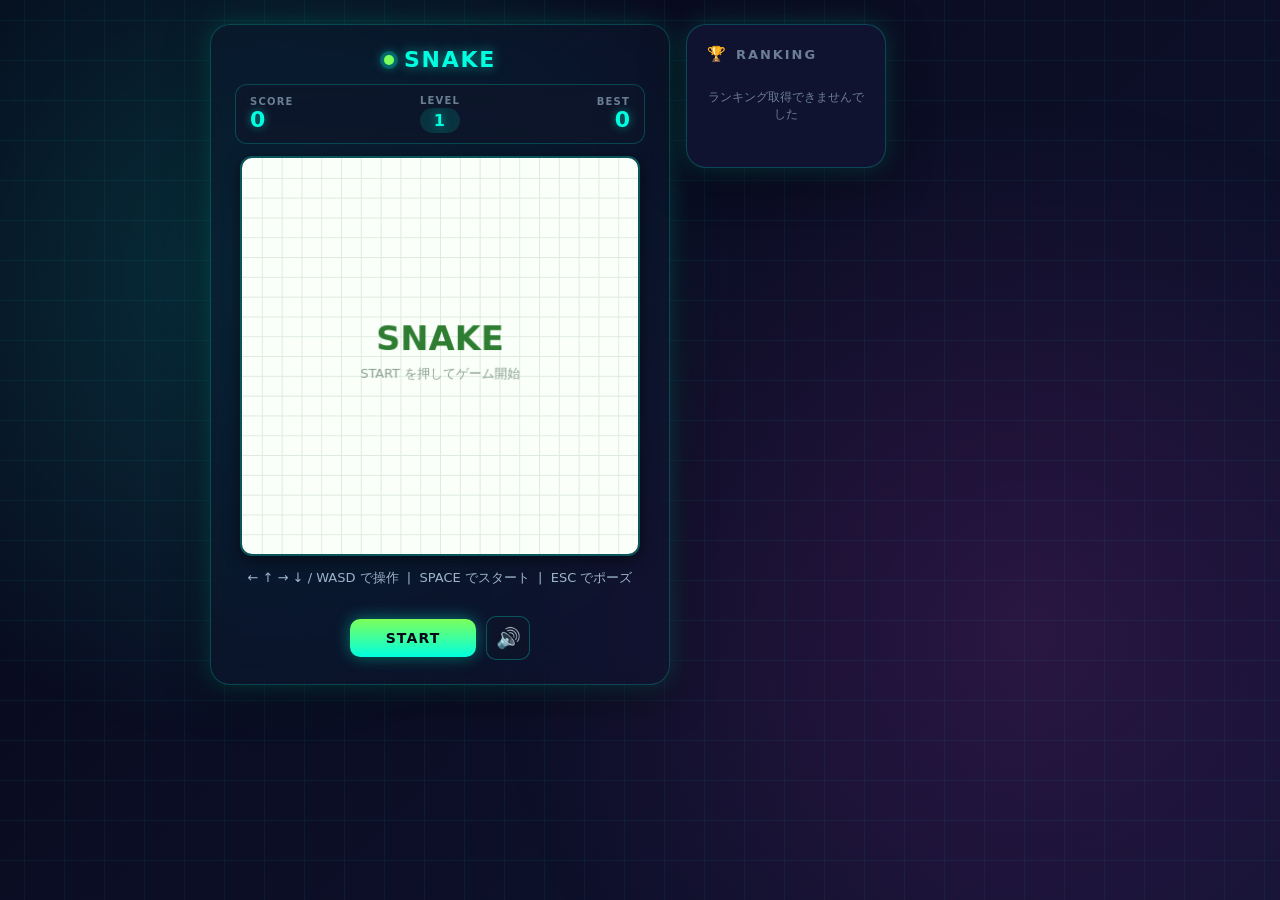
==== frontend/index-v2.html @ 798b0036 "style(ui): add Phase 2-B cinematic FX layer to style-v2.css - Add #fx-bg background layer (animated " ====
<!DOCTYPE html>
<html lang="ja">
<head>
  <meta charset="UTF-8" />
  <meta name="viewport" content="width=device-width, initial-scale=1.0, user-scalable=no, maximum-scale=1" />
  <meta name="mobile-web-app-capable" content="yes" />
  <meta name="apple-mobile-web-app-capable" content="yes" />
  <title>Snake Game v2</title>
  <link rel="stylesheet" href="css/style-v2.css" />
</head>
<body>

  <!-- ===== 背景 FX レイヤー（Phase 2-B: pointer-events:none / z-index:0） ===== -->
  <div id="fx-bg" aria-hidden="true"></div>

  <!-- ===== 全体レイアウト ===== -->
  <div id="layout">

    <!-- ===== ゲームカード（プレゼンテーション層：S3/CloudFront で配信） ===== -->
    <div id="app">

      <div id="title">SNAKE</div>

      <!-- HUD：SCORE / LEVEL / BEST（v2: 3列化、LEVEL を中央に） -->
      <div id="hud">
        <div class="hud-item">
          <span class="hud-label">SCORE</span>
          <span class="hud-value" id="score-val">0</span>
        </div>
        <div class="hud-item center">
          <span class="hud-label">LEVEL</span>
          <span class="hud-value hud-value--level" id="level-display">1</span>
        </div>
        <div class="hud-item right">
          <span class="hud-label">BEST</span>
          <span class="hud-value" id="hi-val">0</span>
        </div>
      </div>

      <!-- キャンバス -->
      <div id="game-wrap">
        <canvas id="game-canvas" width="400" height="400">
          このブラウザは canvas に対応していません。最新のブラウザでアクセスしてください。
        </canvas>
      </div>

      <!-- メッセージ -->
      <div id="info-bar">
        <div id="message">
          <span class="desktop-only">← ↑ → ↓ / WASD で操作 &nbsp;|&nbsp; SPACE でスタート &nbsp;|&nbsp; ESC でポーズ</span>
          <span class="touch-only">下のボタン または画面スワイプで操作</span>
        </div>
      </div>

      <!-- アクションボタン -->
      <div class="btn-row">
        <button id="action-btn" class="btn btn-primary">START</button>
        <button id="bgm-toggle" class="icon-btn" type="button" aria-pressed="true" aria-label="BGM オフにする">🔊</button>
      </div>

      <!-- モバイル D-pad -->
      <div id="dpad">
        <div class="dpad-center"></div>
        <button class="dpad-btn" id="btn-up"    aria-label="上">&#9650;</button>
        <div class="dpad-center"></div>

        <button class="dpad-btn" id="btn-left"  aria-label="左">&#9664;</button>
        <div class="dpad-center"></div>
        <button class="dpad-btn" id="btn-right" aria-label="右">&#9654;</button>

        <div class="dpad-center"></div>
        <button class="dpad-btn" id="btn-down"  aria-label="下">&#9660;</button>
        <div class="dpad-center"></div>
      </div>

    </div><!-- /#app -->

    <!-- ===== ランキングパネル（データ層：DynamoDB → Lambda → API Gateway → 表示） ===== -->
    <div id="ranking-panel">
      <h2>RANKING</h2>
      <ol id="ranking-list"></ol>
      <p id="ranking-empty">まだスコアがありません</p>
      <p id="ranking-status"></p>
    </div>

  </div><!-- /#layout -->

  <!-- ===== スコア登録モーダル ===== -->
  <div id="score-modal" class="modal-overlay" hidden>
    <div class="modal-box">
      <p class="modal-title">GAME OVER</p>
      <div class="modal-score-line">
        <span>SCORE</span>
        <span id="modal-final-score">0</span>
      </div>
      <div>
        <label class="modal-input-label" for="player-name-input">PLAYER NAME</label>
        <input
          id="player-name-input"
          type="text"
          maxlength="20"
          placeholder="名前を入力（省略可）"
          autocomplete="off"
          autocorrect="off"
          spellcheck="false"
        />
      </div>
      <div class="modal-btn-row">
        <button id="submit-score-btn" class="btn-submit">SUBMIT</button>
        <button id="skip-score-btn"   class="btn-skip">スキップ</button>
      </div>
    </div>
  </div>

  <!-- APIエンドポイント（DynamoDB版）-->
  <script>window.API_BASE = 'https://d7e7bqpw82.execute-api.ap-northeast-1.amazonaws.com/dev';</script>
  <!-- アプリケーション層クライアント（API Gateway 呼び出し） -->
  <script src="js/api.js"></script>
  <!-- v2: Web Audio による合成音源モジュール -->
  <script src="js/audio-v2.js"></script>
  <!-- v2: ゲームロジック -->
  <script src="js/snake-v2.js"></script>

</body>
</html>
---- frontend/css/style-v2.css ----
/* ===== Reset ===== */
*, *::before, *::after {
  box-sizing: border-box;
  margin: 0;
  padding: 0;
}

:root {
  /* ── Neon palette (v2.3 Neon Arcade Glass) ── */
  --neon-cyan:    #00ffe0;
  --neon-lime:    #7dff5a;
  --neon-magenta: #ff3df0;
  --neon-amber:   #ffb020;

  /* ── Glass tokens ── */
  --glass-bg:     rgba(16, 22, 40, 0.55);
  --glass-border: rgba(0, 255, 224, 0.22);
  --glass-blur:   blur(14px) saturate(140%);

  /* ── Background (dark neon) ── */
  --bg-start:     #07091a;
  --bg-end:       #0f1330;
  --panel-bg:     var(--glass-bg);
  --panel-shadow: 0 0 24px rgba(0, 255, 224, 0.18),
                  0 10px 40px rgba(0, 0, 0, 0.55);

  /* ── Canvas (Phase 2 まで JS と同期するため値据え置き) ── */
  --canvas-bg:    #fafffa;
  --grid:         #e0ebe0;
  --border:       rgba(0, 255, 224, 0.28);

  /* ── Text (dark bg 用に明色化) ── */
  --text-main:    #e6f7ff;
  --text-sub:     #9fb6c9;
  --text-mute:    #6b7e94;

  /* ── Accent (neon cyan/lime) ── */
  --accent:       var(--neon-cyan);
  --accent-light: var(--neon-lime);
  --accent-hover: #5af0ff;

  /* ── Food (Phase 2 まで JS と同期するため値据え置き) ── */
  --food:         #ef5350;
  --danger:       var(--neon-magenta);

  /* ── v2: level-flash 用（neon 化） ── */
  --flash-orange: #ff8a00;
  --flash-amber:  var(--neon-magenta);
  --flash-red:    var(--neon-cyan);
}

html, body { height: 100%; }

/* ===== Background FX layer (Phase 2-B) ===== */
#fx-bg {
  position: fixed;
  inset: 0;
  z-index: 0;
  pointer-events: none;
  overflow: hidden;
}
/* ネオングリッド（薄く・ゆっくりドリフト） */
#fx-bg::before {
  content: '';
  position: absolute;
  inset: -20%;
  background-image:
    linear-gradient(rgba(0, 255, 224, 0.06) 1px, transparent 1px),
    linear-gradient(90deg, rgba(0, 255, 224, 0.06) 1px, transparent 1px);
  background-size: 40px 40px;
  animation: fx-bg-drift 30s linear infinite;
  will-change: transform;
}
/* radial glow（cyan + magenta、低周期で呼吸） */
#fx-bg::after {
  content: '';
  position: absolute;
  inset: 0;
  background:
    radial-gradient(circle at 20% 30%, rgba(0, 255, 224, 0.15), transparent 40%),
    radial-gradient(circle at 80% 70%, rgba(255, 61, 240, 0.12), transparent 45%);
  animation: fx-bg-glow 12s ease-in-out infinite alternate;
}
@keyframes fx-bg-drift {
  from { transform: translate3d(0, 0, 0); }
  to   { transform: translate3d(40px, 40px, 0); }
}
@keyframes fx-bg-glow {
  0%   { opacity: 0.7; }
  100% { opacity: 1.0; }
}

body {
  background: linear-gradient(135deg, var(--bg-start) 0%, var(--bg-end) 100%);
  color: var(--text-main);
  font-family: 'Segoe UI', 'Hiragino Sans', 'Yu Gothic UI', system-ui, sans-serif;
  display: flex;
  justify-content: center;
  align-items: flex-start;
  min-height: 100vh;
  min-height: 100dvh;
  padding: 12px;
  overflow-x: hidden;
  overscroll-behavior: none;
  -webkit-text-size-adjust: 100%;
}

/* ===== Main layout ===== */
#layout {
  display: flex;
  gap: 16px;
  align-items: flex-start;
  width: 100%;
  max-width: 860px;
  margin-top: 12px;
  /* Phase 2-B: #fx-bg (z-index:0) より前面に配置 */
  position: relative;
  z-index: 1;
}

/* ===== Game Card ===== */
#app {
  background: var(--panel-bg);
  border: 1px solid var(--glass-border);
  backdrop-filter: var(--glass-blur);
  -webkit-backdrop-filter: var(--glass-blur);
  border-radius: 20px;
  box-shadow: var(--panel-shadow);
  padding: 22px 24px 24px;
  display: flex;
  flex-direction: column;
  align-items: center;
  gap: 12px;
  user-select: none;
  -webkit-user-select: none;
  flex: 0 0 auto;
  width: 100%;
  max-width: 460px;
  transition: background 0.35s ease, box-shadow 0.35s ease;
}

/* v2: level up 時の背景フラッシュ（neon: magenta→cyan、snake/food の視認性は canvas 内部で独立のため影響なし） */
#app.level-up-bg {
  background: linear-gradient(135deg, rgba(255, 61, 240, 0.18) 0%, rgba(0, 255, 224, 0.18) 100%);
  box-shadow: 0 0 40px rgba(0, 255, 224, 0.45),
              0 10px 30px rgba(0, 0, 0, 0.55);
  /* Phase 2-B: level-up 瞬間に1回だけ burst */
  animation: level-burst 0.6s ease-out;
}
@keyframes level-burst {
  0%   { box-shadow: 0 0 40px  rgba(0, 255, 224, 0.45),
                     0 10px 30px rgba(0, 0, 0, 0.55); }
  30%  { box-shadow: 0 0 80px  rgba(0, 255, 224, 0.85),
                     0 0 140px rgba(255, 61, 240, 0.4),
                     0 10px 30px rgba(0, 0, 0, 0.55); }
  100% { box-shadow: 0 0 40px  rgba(0, 255, 224, 0.45),
                     0 10px 30px rgba(0, 0, 0, 0.55); }
}

/* ===== Title ===== */
#title {
  font-size: 22px;
  font-weight: 700;
  letter-spacing: 0.08em;
  color: var(--accent);
  text-shadow: 0 0 12px rgba(0, 255, 224, 0.55);
  display: flex;
  align-items: center;
  gap: 10px;
  /* Phase 2-B: ネオンパルス */
  animation: title-neon-pulse 3s ease-in-out infinite;
}
@keyframes title-neon-pulse {
  0%, 100% { text-shadow: 0 0 12px rgba(0, 255, 224, 0.55); }
  50%      { text-shadow: 0 0 20px rgba(0, 255, 224, 0.85),
                          0 0 4px  rgba(0, 255, 224, 0.6); }
}
#title::before {
  content: '';
  width: 10px; height: 10px;
  border-radius: 50%;
  background: var(--accent-light);
  box-shadow: 0 0 12px var(--neon-cyan),
              0 0 0 4px rgba(0, 255, 224, 0.2);
}

/* ===== HUD（v2: 3列化 SCORE / LEVEL / BEST） ===== */
#hud {
  display: flex;
  justify-content: space-between;
  align-items: center;
  width: 100%;
  padding: 10px 14px;
  background: var(--glass-bg);
  backdrop-filter: var(--glass-blur);
  -webkit-backdrop-filter: var(--glass-blur);
  border-radius: 12px;
  border: 1px solid var(--glass-border);
  gap: 8px;
  /* Phase 2-B: shimmer 用 stacking 制御 */
  position: relative;
  overflow: hidden;
}
#hud > * { position: relative; z-index: 1; }
#hud::after {
  content: '';
  position: absolute;
  inset: 0;
  z-index: 0;
  background: linear-gradient(
    100deg,
    transparent 30%,
    rgba(0, 255, 224, 0.10) 50%,
    transparent 70%
  );
  transform: translateX(-100%);
  animation: hud-shimmer 9s ease-in-out infinite;
  pointer-events: none;
}
@keyframes hud-shimmer {
  0%, 80%, 100% { transform: translateX(-100%); }
  90%           { transform: translateX(100%); }
}
.hud-item { display: flex; flex-direction: column; flex: 1; }
.hud-item.center { text-align: center; align-items: center; }
.hud-item.right  { text-align: right;  align-items: flex-end; }

.hud-label {
  font-size: 10px;
  font-weight: 600;
  letter-spacing: 0.12em;
  color: var(--text-mute);
}
.hud-value {
  font-size: 22px;
  font-weight: 700;
  color: var(--accent);
  text-shadow: 0 0 8px rgba(0, 255, 224, 0.5);
  font-variant-numeric: tabular-nums;
}

/* v2: LEVEL をチップ風に */
.hud-value--level {
  display: inline-block;
  font-size: 16px;
  font-weight: 700;
  letter-spacing: 0.1em;
  color: var(--accent);
  background: rgba(0, 255, 224, 0.12);
  padding: 3px 14px;
  border-radius: 999px;
  margin-top: 2px;
  transition: background 0.2s, color 0.2s, transform 0.2s, box-shadow 0.2s;
}

/* v2: Level up 強調アニメーション（強め・インパクト重視） */
.hud-value--level.level-flash {
  color: #fff;
  background: linear-gradient(90deg, var(--flash-orange) 0%, var(--flash-amber) 50%, var(--flash-red) 100%);
  box-shadow: 0 0 24px rgba(255, 61, 240, 0.7),
              0 0 0 4px rgba(0, 255, 224, 0.3);
  animation: level-pulse 0.8s ease-in-out;
}
@keyframes level-pulse {
  0%   { transform: scale(1)    rotate(0deg); }
  20%  { transform: scale(1.45) rotate(-6deg); }
  40%  { transform: scale(1.25) rotate(5deg); }
  60%  { transform: scale(1.4)  rotate(-4deg); }
  80%  { transform: scale(1.15) rotate(2deg); }
  100% { transform: scale(1)    rotate(0deg); }
}

/* ===== Canvas wrapper ===== */
#game-wrap {
  width: 100%;
  max-width: 400px;
  aspect-ratio: 1 / 1;
  position: relative;
}
#game-canvas {
  display: block;
  width: 100%;
  height: 100%;
  /* Phase 1 応急策: --canvas-bg は JS と同期するため据え置き、CSS 背景のみ暗色化 */
  background: #0d1424;
  border: 2px solid var(--border);
  border-radius: 12px;
  box-shadow: inset 0 0 0 1px rgba(0, 255, 224, 0.15),
              0 4px 16px rgba(0, 0, 0, 0.5);
  touch-action: none;
  -webkit-tap-highlight-color: transparent;
  transition: border-color 0.35s ease, box-shadow 0.35s ease;
}
/* v2: level up 時は canvas 枠も発光 */
#app.level-up-bg #game-canvas {
  border-color: var(--neon-cyan);
  box-shadow: inset 0 0 0 1px rgba(0, 255, 224, 0.4),
              0 0 24px rgba(0, 255, 224, 0.45);
}

/* ===== Info bar ===== */
#info-bar {
  display: flex;
  flex-direction: column;
  align-items: center;
  gap: 6px;
  min-height: 36px;
}
#message {
  font-size: 13px;
  color: var(--text-sub);
  text-align: center;
  line-height: 1.6;
  padding: 0 4px;
}

/* ===== Buttons ===== */
.btn-row {
  display: flex;
  gap: 10px;
  justify-content: center;
  align-items: center;
  flex-wrap: wrap;
}
.btn {
  padding: 11px 36px;
  font-family: inherit;
  font-size: 14px;
  font-weight: 700;
  letter-spacing: 0.08em;
  border: none;
  border-radius: 10px;
  cursor: pointer;
  transition: transform 0.1s, box-shadow 0.15s, filter 0.15s;
  -webkit-tap-highlight-color: transparent;
}
.btn-primary {
  background: linear-gradient(180deg, var(--accent-light) 0%, var(--accent) 100%);
  color: #07091a;
  box-shadow: 0 0 16px rgba(0, 255, 224, 0.45),
              0 4px 12px rgba(0, 0, 0, 0.45);
}
.btn-primary:hover {
  filter: brightness(1.1);
  box-shadow: 0 0 28px rgba(0, 255, 224, 0.7),
              0 0 50px rgba(0, 255, 224, 0.3),
              0 4px 14px rgba(0, 0, 0, 0.5);
}
.btn-primary:active { transform: scale(0.97); }

/* v2: BGM トグル用アイコンボタン */
.icon-btn {
  width: 44px;
  height: 44px;
  padding: 0;
  font-family: inherit;
  font-size: 20px;
  line-height: 1;
  border: 1px solid var(--border);
  border-radius: 10px;
  background: rgba(16, 22, 40, 0.6);
  color: var(--accent);
  cursor: pointer;
  display: inline-flex;
  align-items: center;
  justify-content: center;
  transition: background 0.15s, color 0.15s, transform 0.05s;
  -webkit-tap-highlight-color: transparent;
}
.icon-btn:hover   {
  background: rgba(0, 255, 224, 0.18);
  box-shadow: 0 0 12px rgba(0, 255, 224, 0.4);
}
.icon-btn:active  { transform: scale(0.95); }
.icon-btn[aria-pressed="false"] {
  background: rgba(40, 40, 55, 0.55);
  color: var(--text-mute);
  border-color: rgba(255, 255, 255, 0.1);
}

/* ===== D-pad (touch devices) ===== */
#dpad {
  display: none;
  grid-template-columns: repeat(3, 54px);
  grid-template-rows: repeat(3, 54px);
  gap: 6px;
  margin-top: 4px;
}
.dpad-btn {
  background: rgba(16, 22, 40, 0.6);
  border: 1px solid var(--border);
  border-radius: 12px;
  color: var(--accent);
  font-size: 22px;
  cursor: pointer;
  display: flex;
  align-items: center;
  justify-content: center;
  box-shadow: 0 0 8px rgba(0, 255, 224, 0.15);
  -webkit-tap-highlight-color: transparent;
  touch-action: manipulation;
  transition: background 0.1s, transform 0.05s;
}
.dpad-btn:active {
  background: rgba(0, 255, 224, 0.22);
  transform: scale(0.94);
}
.dpad-center { visibility: hidden; }

@media (hover: none) and (pointer: coarse) {
  #dpad { display: grid; }
  #message .desktop-only { display: none; }
}
@media (hover: hover) and (pointer: fine) {
  #message .touch-only { display: none; }
}

/* ===== Ranking Panel ===== */
#ranking-panel {
  /* glassmorphism は中央パネルと HUD のみに限定するため、ここはソリッド暗色 */
  background: #0f1330;
  border: 1px solid var(--glass-border);
  border-radius: 20px;
  box-shadow: var(--panel-shadow);
  padding: 20px;
  width: 200px;
  flex-shrink: 0;
  /* Phase 2-B: light sweep 用 stacking 制御 */
  position: relative;
  overflow: hidden;
}
#ranking-panel > * { position: relative; z-index: 1; }
#ranking-panel::before {
  content: '';
  position: absolute;
  inset: 0;
  z-index: 0;
  background: linear-gradient(
    115deg,
    transparent 35%,
    rgba(0, 255, 224, 0.07) 50%,
    transparent 65%
  );
  transform: translateX(-100%);
  animation: ranking-sweep 14s ease-in-out infinite;
  pointer-events: none;
}
@keyframes ranking-sweep {
  0%, 70%, 100% { transform: translateX(-100%); }
  85%           { transform: translateX(100%); }
}
#ranking-panel h2 {
  font-size: 13px;
  font-weight: 700;
  letter-spacing: 0.15em;
  color: var(--text-mute);
  margin-bottom: 14px;
  display: flex;
  align-items: center;
  gap: 8px;
}
#ranking-panel h2::before {
  content: '🏆';
  font-size: 15px;
}
#ranking-list {
  list-style: none;
  display: flex;
  flex-direction: column;
  gap: 8px;
}
#ranking-list li {
  display: flex;
  align-items: center;
  gap: 8px;
  font-size: 13px;
}
.rank-num {
  font-size: 11px;
  font-weight: 700;
  color: var(--text-mute);
  width: 18px;
  text-align: right;
  flex-shrink: 0;
}
.rank-num.top3 { color: var(--neon-amber); text-shadow: 0 0 6px rgba(255, 176, 32, 0.6); }
.rank-name {
  flex: 1;
  min-width: 0;
  color: var(--text-sub);
  overflow: hidden;
  text-overflow: ellipsis;
  white-space: nowrap;
}
.rank-score {
  font-weight: 700;
  color: var(--accent);
  font-variant-numeric: tabular-nums;
}
#ranking-empty {
  font-size: 12px;
  color: var(--text-mute);
  text-align: center;
  padding: 12px 0;
}
#ranking-status {
  font-size: 11px;
  color: var(--text-mute);
  text-align: center;
  margin-top: 12px;
}

/* ===== Score Submit Modal ===== */
.modal-overlay {
  position: fixed;
  inset: 0;
  background: rgba(0, 0, 0, 0.65);
  display: flex;
  align-items: center;
  justify-content: center;
  z-index: 100;
}
.modal-overlay[hidden] { display: none; }
.modal-box {
  /* glassmorphism 対象外（ソリッド暗色） */
  background: #0f1330;
  border: 1px solid var(--glass-border);
  border-radius: 18px;
  padding: 28px 28px 24px;
  box-shadow: 0 0 32px rgba(0, 255, 224, 0.25),
              0 20px 60px rgba(0, 0, 0, 0.6);
  width: 300px;
  max-width: 90vw;
  display: flex;
  flex-direction: column;
  gap: 14px;
  animation: modal-in 0.18s ease;
}
@keyframes modal-in {
  from { transform: scale(0.92); opacity: 0; }
  to   { transform: scale(1);    opacity: 1; }
}
.modal-title {
  font-size: 18px;
  font-weight: 700;
  color: var(--accent);
  text-align: center;
}
.modal-score-line {
  text-align: center;
  font-size: 28px;
  font-weight: 700;
  color: var(--danger);
  font-variant-numeric: tabular-nums;
}
.modal-score-line span {
  font-size: 13px;
  font-weight: 600;
  color: var(--text-mute);
  display: block;
  margin-bottom: 2px;
}
.modal-input-label {
  font-size: 11px;
  font-weight: 600;
  letter-spacing: 0.1em;
  color: var(--text-mute);
  display: block;
  margin-bottom: 6px;
}
#player-name-input {
  width: 100%;
  padding: 10px 14px;
  font-size: 15px;
  font-family: inherit;
  border: 2px solid var(--border);
  border-radius: 10px;
  outline: none;
  color: var(--text-main);
  background: rgba(16, 22, 40, 0.6);
  transition: border-color 0.15s;
}
#player-name-input:focus {
  border-color: var(--accent-light);
}
.modal-btn-row {
  display: flex;
  gap: 8px;
}
.btn-submit {
  flex: 1;
  padding: 11px;
  font-family: inherit;
  font-size: 14px;
  font-weight: 700;
  border: none;
  border-radius: 10px;
  cursor: pointer;
  background: linear-gradient(180deg, var(--accent-light) 0%, var(--accent) 100%);
  color: #07091a;
  box-shadow: 0 0 16px rgba(0, 255, 224, 0.4),
              0 4px 12px rgba(0, 0, 0, 0.4);
  transition: filter 0.15s;
}
.btn-submit:hover {
  filter: brightness(1.08);
  box-shadow: 0 0 28px rgba(0, 255, 224, 0.6),
              0 0 50px rgba(0, 255, 224, 0.25),
              0 4px 14px rgba(0, 0, 0, 0.45);
}
.btn-skip {
  padding: 11px 16px;
  font-family: inherit;
  font-size: 13px;
  font-weight: 600;
  border: 1px solid var(--border);
  border-radius: 10px;
  cursor: pointer;
  background: transparent;
  color: var(--text-mute);
  transition: background 0.15s;
}
.btn-skip:hover { background: rgba(0, 255, 224, 0.08); }

/* ===== Small screens — stack layout ===== */
@media (max-width: 700px) {
  body { align-items: flex-start; }
  #layout { flex-direction: column; align-items: center; }
  #ranking-panel {
    width: 100%;
    max-width: 460px;
    padding: 16px;
  }
  #ranking-list { flex-direction: row; flex-wrap: wrap; gap: 6px 12px; }
  #ranking-list li { width: calc(50% - 6px); }
}
@media (max-width: 480px) {
  body { padding: 8px; }
  #app {
    padding: 16px 16px 18px;
    border-radius: 16px;
    gap: 10px;
  }
  #title { font-size: 19px; }
  .hud-value { font-size: 20px; }
  .hud-value--level { font-size: 14px; padding: 3px 10px; }
  #dpad {
    grid-template-columns: repeat(3, 50px);
    grid-template-rows: repeat(3, 50px);
  }
  .btn { padding: 10px 28px; font-size: 13px; }
  .icon-btn { width: 40px; height: 40px; font-size: 18px; }
}
@media (max-height: 720px) and (pointer: coarse) {
  #dpad {
    grid-template-columns: repeat(3, 46px);
    grid-template-rows: repeat(3, 46px);
  }
  #app { gap: 8px; padding: 14px 16px 16px; }
  #info-bar { min-height: 30px; }
  #title { font-size: 18px; }
}

/* ===== backdrop-filter 非対応環境向け fallback ===== */
@supports not ((backdrop-filter: blur(1px)) or (-webkit-backdrop-filter: blur(1px))) {
  #app, #hud {
    background: rgba(16, 22, 40, 0.92);
  }
}

/* ===== prefers-reduced-motion フォールバック (Phase 2-B) ===== */
@media (prefers-reduced-motion: reduce) {
  #fx-bg::before { animation: none; }
  #fx-bg::after  { animation: none; opacity: 0.85; }
  #title         { animation: none; }
  #hud::after,
  #ranking-panel::before { display: none; }
  #app.level-up-bg { animation: none; }
}
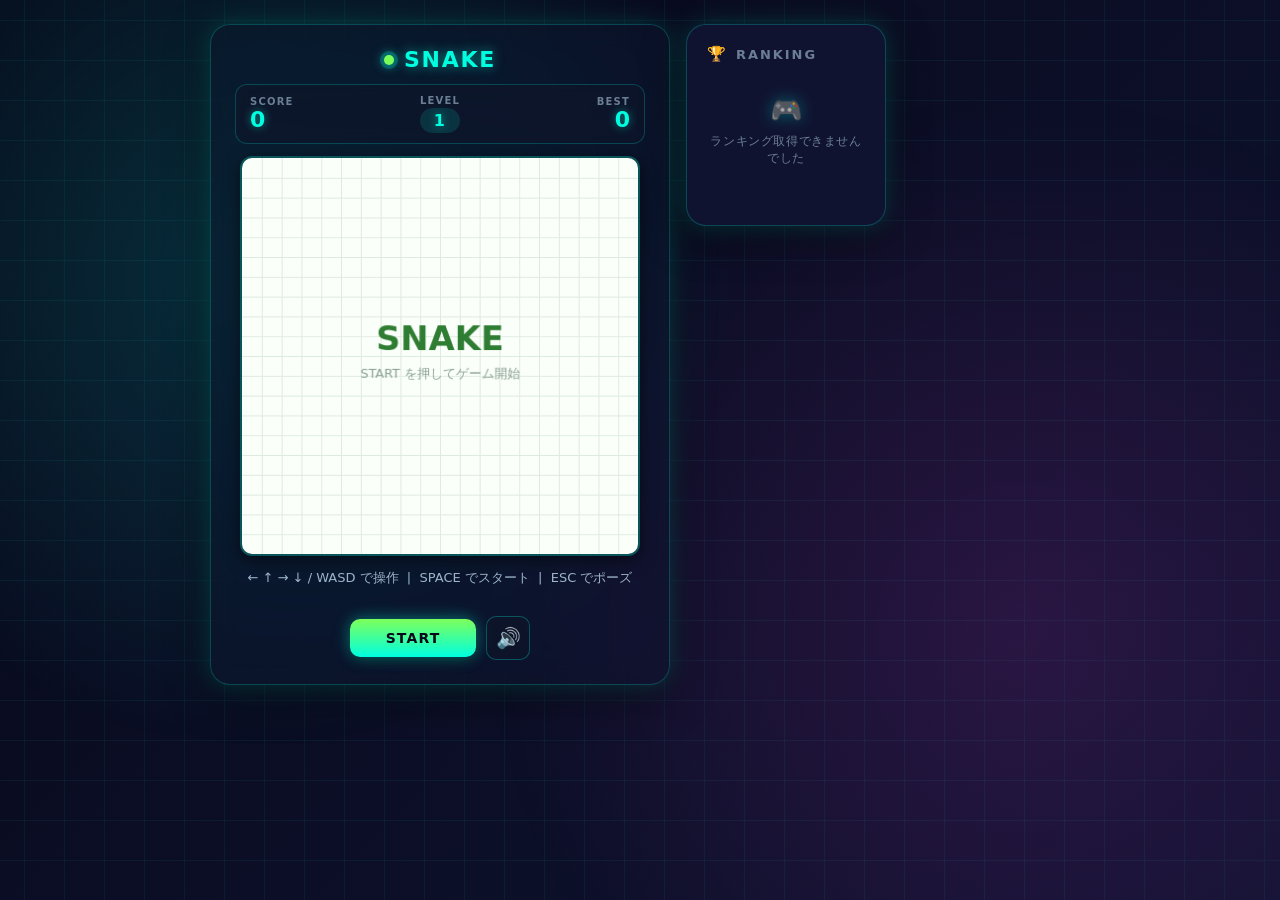
==== commit 3913599a: "feat(ui): add Player Name validation with policy display and substring NG detection - Add validatePl" ====
--- a/frontend/index-v2.html
+++ b/frontend/index-v2.html
@@ -103,7 +103,12 @@
           autocomplete="off"
           autocorrect="off"
           spellcheck="false"
+          aria-describedby="player-name-note player-name-error"
         />
+        <p id="player-name-note" class="modal-input-note">
+          不適切な名前・個人情報・URLは禁止 / No offensive names, personal info or URLs.
+        </p>
+        <p id="player-name-error" class="modal-input-error" aria-live="polite"></p>
       </div>
       <div class="modal-btn-row">
         <button id="submit-score-btn" class="btn-submit">SUBMIT</button>
--- a/frontend/css/style-v2.css
+++ b/frontend/css/style-v2.css
@@ -474,6 +474,24 @@
   align-items: center;
   gap: 8px;
   font-size: 13px;
+  /* Phase 3-A: 全行共通レイアウト（top 3 backgrounds と統一感を確保） */
+  padding: 4px 6px;
+  border-left: 2px solid transparent;
+  border-radius: 6px;
+  transition: background 0.2s ease, border-color 0.2s ease, transform 0.15s ease;
+}
+/* Phase 3-A: Top 3 行の背景・border-left 配色 */
+#ranking-list li:nth-child(1) {
+  background: linear-gradient(90deg, rgba(255, 210, 74, 0.14) 0%, transparent 100%);
+  border-left-color: #ffd24a;
+}
+#ranking-list li:nth-child(2) {
+  background: linear-gradient(90deg, rgba(216, 227, 236, 0.10) 0%, transparent 100%);
+  border-left-color: #d8e3ec;
+}
+#ranking-list li:nth-child(3) {
+  background: linear-gradient(90deg, rgba(232, 154, 90, 0.12) 0%, transparent 100%);
+  border-left-color: #e89a5a;
 }
 .rank-num {
   font-size: 11px;
@@ -483,7 +501,31 @@
   text-align: right;
   flex-shrink: 0;
 }
-.rank-num.top3 { color: var(--neon-amber); text-shadow: 0 0 6px rgba(255, 176, 32, 0.6); }
+/* Phase 3-A: Top 3 は数字を隠して medal emoji で表示（::before に置換） */
+.rank-num.top3 {
+  font-size: 0;
+  color: transparent;
+  text-shadow: none;
+  width: auto;
+  min-width: 22px;
+}
+.rank-num.top3::before {
+  font-size: 16px;
+  display: inline-block;
+  line-height: 1;
+}
+#ranking-list li:nth-child(1) .rank-num.top3::before {
+  content: '🥇';
+  filter: drop-shadow(0 0 6px rgba(255, 210, 74, 0.8));
+}
+#ranking-list li:nth-child(2) .rank-num.top3::before {
+  content: '🥈';
+  filter: drop-shadow(0 0 5px rgba(216, 227, 236, 0.6));
+}
+#ranking-list li:nth-child(3) .rank-num.top3::before {
+  content: '🥉';
+  filter: drop-shadow(0 0 5px rgba(232, 154, 90, 0.6));
+}
 .rank-name {
   flex: 1;
   min-width: 0;
@@ -497,17 +539,73 @@
   color: var(--accent);
   font-variant-numeric: tabular-nums;
 }
+/* Phase 3-A: Top 3 の name/score をランク別に強調 */
+#ranking-list li:nth-child(1) .rank-name { color: var(--text-main); font-weight: 600; }
+#ranking-list li:nth-child(1) .rank-score {
+  color: #ffd24a;
+  text-shadow: 0 0 8px rgba(255, 210, 74, 0.55);
+}
+#ranking-list li:nth-child(2) .rank-name { color: var(--text-main); }
+#ranking-list li:nth-child(2) .rank-score {
+  color: #d8e3ec;
+  text-shadow: 0 0 6px rgba(216, 227, 236, 0.45);
+}
+#ranking-list li:nth-child(3) .rank-name { color: var(--text-main); }
+#ranking-list li:nth-child(3) .rank-score {
+  color: #e89a5a;
+  text-shadow: 0 0 6px rgba(232, 154, 90, 0.45);
+}
+/* Phase 3-A: デスクトップでの行 hover 効果 */
+@media (hover: hover) and (pointer: fine) {
+  #ranking-list li:hover {
+    background: rgba(0, 255, 224, 0.06);
+    border-left-color: var(--neon-cyan);
+    transform: translateX(2px);
+  }
+  #ranking-list li:nth-child(1):hover {
+    background: linear-gradient(90deg, rgba(255, 210, 74, 0.20) 0%, rgba(0, 255, 224, 0.06) 100%);
+    border-left-color: #ffd24a;
+  }
+  #ranking-list li:nth-child(2):hover {
+    background: linear-gradient(90deg, rgba(216, 227, 236, 0.16) 0%, rgba(0, 255, 224, 0.06) 100%);
+    border-left-color: #d8e3ec;
+  }
+  #ranking-list li:nth-child(3):hover {
+    background: linear-gradient(90deg, rgba(232, 154, 90, 0.18) 0%, rgba(0, 255, 224, 0.06) 100%);
+    border-left-color: #e89a5a;
+  }
+}
 #ranking-empty {
   font-size: 12px;
   color: var(--text-mute);
   text-align: center;
-  padding: 12px 0;
+  padding: 18px 0 12px;
+  letter-spacing: 0.05em;
+}
+/* Phase 3-A: ゲームらしいアイコンを ::before で追加 */
+#ranking-empty::before {
+  content: '🎮';
+  display: block;
+  font-size: 26px;
+  margin-bottom: 8px;
+  filter: drop-shadow(0 0 8px rgba(0, 255, 224, 0.4));
+  opacity: 0.85;
 }
 #ranking-status {
   font-size: 11px;
   color: var(--text-mute);
   text-align: center;
   margin-top: 12px;
+  min-height: 14px;
+  letter-spacing: 0.05em;
+}
+/* Phase 3-A: status text 表示中は subtle pulse（空文字時はアニメーションなし） */
+#ranking-status:not(:empty) {
+  animation: status-pulse 2.4s ease-in-out infinite;
+}
+@keyframes status-pulse {
+  0%, 100% { opacity: 0.7; text-shadow: none; }
+  50%      { opacity: 1;   text-shadow: 0 0 6px rgba(0, 255, 224, 0.5); }
 }
 
 /* ===== Score Submit Modal ===== */
@@ -583,6 +681,28 @@
 #player-name-input:focus {
   border-color: var(--accent-light);
 }
+/* Phase 4-B: policy note（短文・控えめ表示） */
+.modal-input-note {
+  margin: 6px 2px 0;
+  font-size: 11px;
+  line-height: 1.4;
+  color: var(--text-mute);
+  letter-spacing: 0.02em;
+  text-align: left;
+  opacity: 0.85;
+}
+/* Phase 4-B: input 専用 error 表示（empty 時は 0 高さに collapse） */
+.modal-input-error {
+  margin: 4px 2px 0;
+  font-size: 11px;
+  line-height: 1.4;
+  color: var(--neon-magenta);
+  font-weight: 600;
+  letter-spacing: 0.02em;
+  text-align: left;
+  text-shadow: 0 0 6px rgba(255, 61, 240, 0.4);
+}
+.modal-input-error:empty { margin: 0; }
 .modal-btn-row {
   display: flex;
   gap: 8px;
@@ -633,6 +753,40 @@
   }
   #ranking-list { flex-direction: row; flex-wrap: wrap; gap: 6px 12px; }
   #ranking-list li { width: calc(50% - 6px); }
+  /* Phase 3-A: 2列レイアウトでは Top 3 の背景・border-left を抑え、medal と数字色のみで強調 */
+  #ranking-list li:nth-child(1),
+  #ranking-list li:nth-child(2),
+  #ranking-list li:nth-child(3) {
+    background: none;
+    border-left-color: transparent;
+    padding: 4px 2px;
+  }
+  /* Phase 3-A 補正 (mobile): emoji 描画不安定対策で順位番号 1/2/3 を gold/silver/bronze 色で表示 */
+  .rank-num.top3 {
+    font-size: 13px;
+    color: var(--text-mute);
+    text-shadow: none;
+    width: 18px;
+    min-width: 0;
+  }
+  /* specificity (1,3,2) で per-rank ::before ルールを上書きし mobile では medal を完全非表示 */
+  #ranking-list li:nth-child(1) .rank-num.top3::before,
+  #ranking-list li:nth-child(2) .rank-num.top3::before,
+  #ranking-list li:nth-child(3) .rank-num.top3::before {
+    content: none;
+  }
+  #ranking-list li:nth-child(1) .rank-num.top3 {
+    color: #ffd24a;
+    text-shadow: 0 0 4px rgba(255, 210, 74, 0.7);
+  }
+  #ranking-list li:nth-child(2) .rank-num.top3 {
+    color: #d8e3ec;
+    text-shadow: 0 0 3px rgba(216, 227, 236, 0.5);
+  }
+  #ranking-list li:nth-child(3) .rank-num.top3 {
+    color: #e89a5a;
+    text-shadow: 0 0 3px rgba(232, 154, 90, 0.5);
+  }
 }
 @media (max-width: 480px) {
   body { padding: 8px; }
@@ -668,7 +822,7 @@
   }
 }
 
-/* ===== prefers-reduced-motion フォールバック (Phase 2-B) ===== */
+/* ===== prefers-reduced-motion フォールバック (Phase 2-B / 3-A) ===== */
 @media (prefers-reduced-motion: reduce) {
   #fx-bg::before { animation: none; }
   #fx-bg::after  { animation: none; opacity: 0.85; }
@@ -676,4 +830,8 @@
   #hud::after,
   #ranking-panel::before { display: none; }
   #app.level-up-bg { animation: none; }
-}
+  /* Phase 3-A: ranking 関連のアニメ・hover transform を停止 */
+  #ranking-status:not(:empty) { animation: none; }
+  #ranking-list li { transition: none; }
+  #ranking-list li:hover { transform: none; }
+}
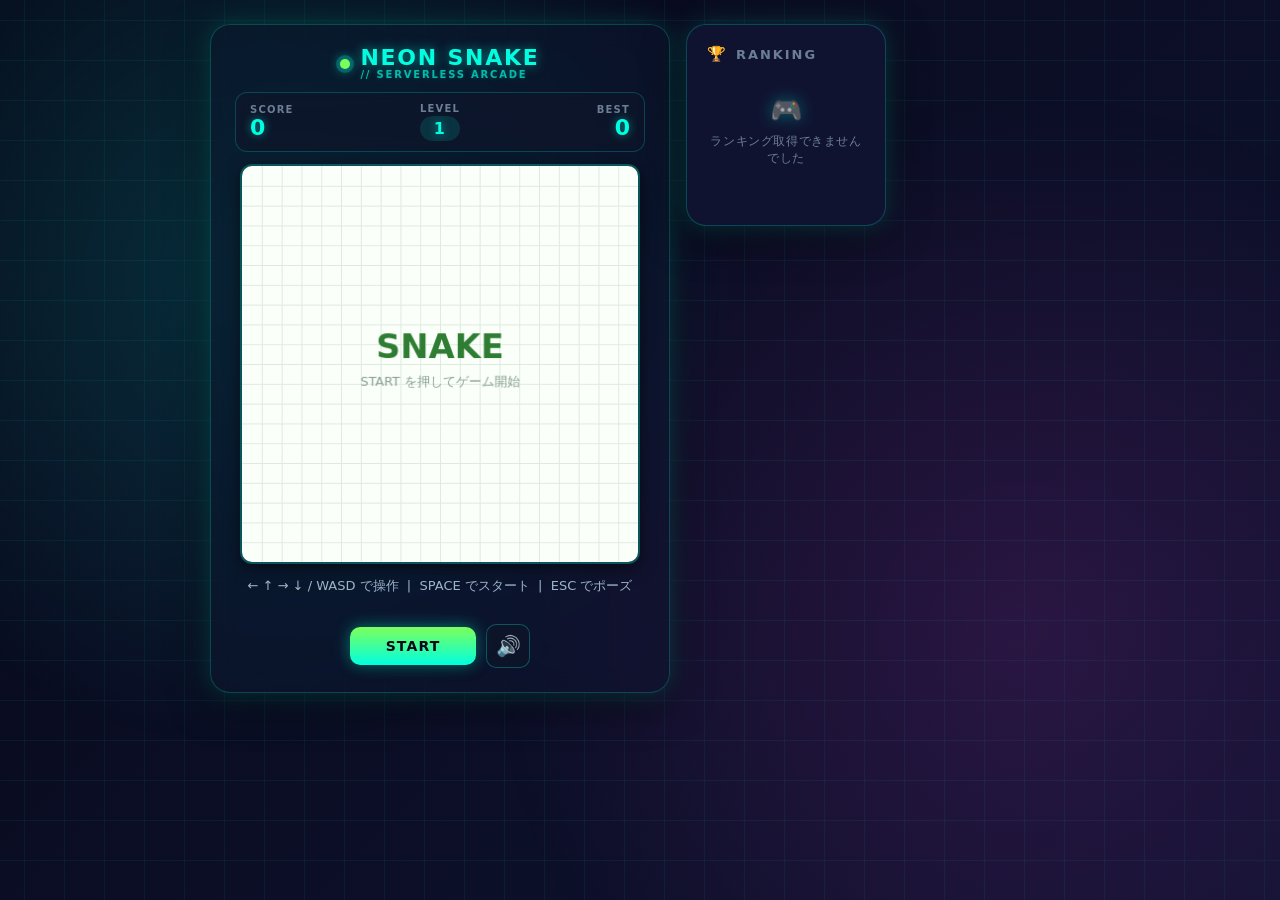
==== commit 75bdc57d: "style(ui): refine title and game over modal visuals" ====
--- a/frontend/index-v2.html
+++ b/frontend/index-v2.html
@@ -19,7 +19,12 @@
     <!-- ===== ゲームカード（プレゼンテーション層：S3/CloudFront で配信） ===== -->
     <div id="app">
 
-      <div id="title">SNAKE</div>
+      <div id="title">
+        <span class="title-text">
+          <span class="title-main">NEON SNAKE</span>
+          <span class="title-sub">// SERVERLESS ARCADE</span>
+        </span>
+      </div>
 
       <!-- HUD：SCORE / LEVEL / BEST（v2: 3列化、LEVEL を中央に） -->
       <div id="hud">
@@ -99,7 +104,7 @@
           id="player-name-input"
           type="text"
           maxlength="20"
-          placeholder="名前を入力（省略可）"
+          placeholder="名前を入力（省略不可）"
           autocomplete="off"
           autocorrect="off"
           spellcheck="false"
--- a/frontend/css/style-v2.css
+++ b/frontend/css/style-v2.css
@@ -167,13 +167,17 @@
   display: flex;
   align-items: center;
   gap: 10px;
-  /* Phase 2-B: ネオンパルス */
-  animation: title-neon-pulse 3s ease-in-out infinite;
+  /* Phase 2-B: ネオンパルス + Phase 4-C Lite: 1回限りの fade-in slide-down intro */
+  animation: title-intro 0.8s ease-out, title-neon-pulse 3s ease-in-out infinite;
 }
 @keyframes title-neon-pulse {
   0%, 100% { text-shadow: 0 0 12px rgba(0, 255, 224, 0.55); }
   50%      { text-shadow: 0 0 20px rgba(0, 255, 224, 0.85),
                           0 0 4px  rgba(0, 255, 224, 0.6); }
+}
+@keyframes title-intro {
+  0%   { opacity: 0; transform: translateY(-6px); }
+  100% { opacity: 1; transform: translateY(0); }
 }
 #title::before {
   content: '';
@@ -182,6 +186,26 @@
   background: var(--accent-light);
   box-shadow: 0 0 12px var(--neon-cyan),
               0 0 0 4px rgba(0, 255, 224, 0.2);
+}
+/* Phase 4-C Lite: タイトル 2段組（main + sub） */
+#title .title-text {
+  display: flex;
+  flex-direction: column;
+  gap: 1px;
+  line-height: 1.0;
+}
+#title .title-main {
+  letter-spacing: 0.08em;
+  /* font-size は #title から継承（既存メディアクエリ 19px / 18px が効く） */
+}
+#title .title-sub {
+  font-size: 10px;
+  font-weight: 600;
+  letter-spacing: 0.18em;
+  color: var(--neon-cyan);
+  opacity: 0.7;
+  text-shadow: 0 0 4px rgba(0, 255, 224, 0.35);
+  /* 親の title-neon-pulse 継承を上書きして静的グロウに */
 }
 
 /* ===== HUD（v2: 3列化 SCORE / LEVEL / BEST） ===== */
@@ -625,7 +649,9 @@
   border: 1px solid var(--glass-border);
   border-radius: 18px;
   padding: 28px 28px 24px;
-  box-shadow: 0 0 32px rgba(0, 255, 224, 0.25),
+  /* Phase 4-C Lite: 控えめな inset highlight + 弱めた cyan glow（黒 drop-shadow で depth は維持） */
+  box-shadow: inset 0 1px 0 rgba(0, 255, 224, 0.10),
+              0 0 18px rgba(0, 255, 224, 0.12),
               0 20px 60px rgba(0, 0, 0, 0.6);
   width: 300px;
   max-width: 90vw;
@@ -643,6 +669,14 @@
   font-weight: 700;
   color: var(--accent);
   text-align: center;
+  /* Phase 4-C Lite: 控えめな neon glow + 緩やかな pulse */
+  letter-spacing: 0.18em;
+  text-shadow: 0 0 8px rgba(0, 255, 224, 0.4);
+  animation: modal-title-pulse 3.5s ease-in-out infinite;
+}
+@keyframes modal-title-pulse {
+  0%, 100% { text-shadow: 0 0 6px  rgba(0, 255, 224, 0.35); }
+  50%      { text-shadow: 0 0 12px rgba(0, 255, 224, 0.55); }
 }
 .modal-score-line {
   text-align: center;
@@ -679,7 +713,10 @@
   transition: border-color 0.15s;
 }
 #player-name-input:focus {
-  border-color: var(--accent-light);
+  /* Phase 4-C Lite: 控えめな cyan ring + 控えめ outer glow */
+  border-color: var(--neon-cyan);
+  box-shadow: 0 0 0 2px rgba(0, 255, 224, 0.12),
+              0 0 8px rgba(0, 255, 224, 0.2);
 }
 /* Phase 4-B: policy note（短文・控えめ表示） */
 .modal-input-note {
@@ -834,4 +871,6 @@
   #ranking-status:not(:empty) { animation: none; }
   #ranking-list li { transition: none; }
   #ranking-list li:hover { transform: none; }
-}
+  /* Phase 4-C Lite: GAME OVER pulse を停止（#title intro/pulse は既存ルールでカバー済み） */
+  .modal-title { animation: none; }
+}
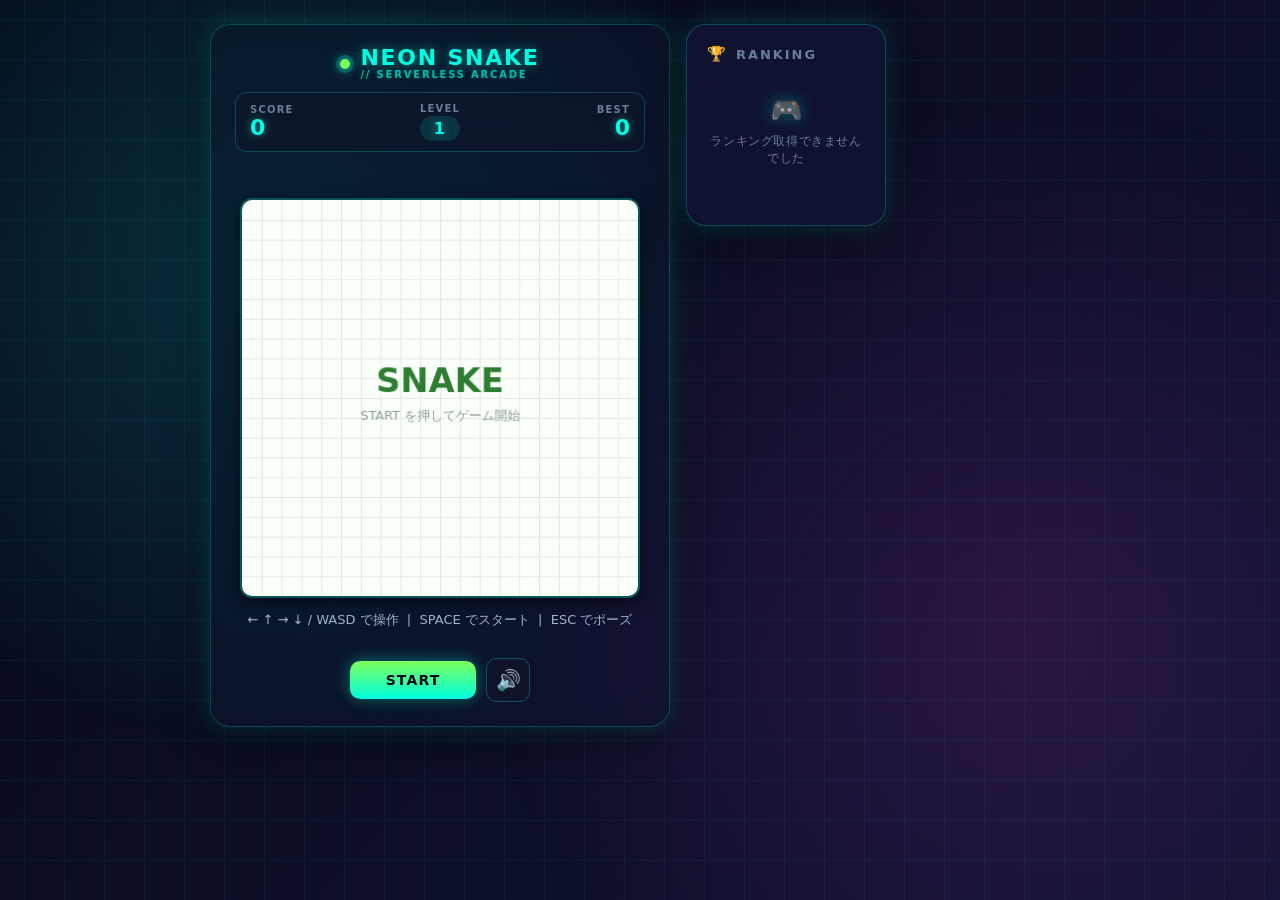
==== commit 255b8d02: "Add v2.5 rebirth fever combo charge" ====
--- a/frontend/index-v2.html
+++ b/frontend/index-v2.html
@@ -42,6 +42,15 @@
         </div>
       </div>
 
+      <!-- Phase 6-B / v2.5: Active Buff Bar（固定高さで layout shift 防止 / chip は独立表示） -->
+      <div id="buff-bar" aria-live="polite">
+        <span id="buff-fever"   class="buff-chip is-fever"   hidden></span>
+        <span id="buff-slow"    class="buff-chip is-slow"    hidden></span>
+        <span id="buff-rebirth" class="buff-chip is-rebirth" hidden></span>
+        <span id="buff-pickup"  class="buff-chip is-pickup"  hidden></span>
+        <span id="buff-combo"   class="buff-chip is-combo"   hidden></span>
+      </div>
+
       <!-- キャンバス -->
       <div id="game-wrap">
         <canvas id="game-canvas" width="400" height="400">
@@ -76,6 +85,16 @@
         <div class="dpad-center"></div>
         <button class="dpad-btn" id="btn-down"  aria-label="下">&#9660;</button>
         <div class="dpad-center"></div>
+      </div>
+
+      <!-- Phase 6-A Dev Mode panel (?dev=1 のときだけ JS で hidden 解除) -->
+      <div id="dev-panel" class="dev-panel" hidden>
+        <span class="dev-label">DEV TEST MODE</span>
+        <button type="button" data-dev="jump5">Jump Lv5</button>
+        <button type="button" data-dev="jump6">Jump Lv6</button>
+        <button type="button" data-dev="spawnSlow">Spawn Slow</button>
+        <button type="button" data-dev="spawnRebirth">Spawn Rebirth</button>
+        <button type="button" data-dev="clearSpecial">Clear Special</button>
       </div>
 
     </div><!-- /#app -->
@@ -123,7 +142,7 @@
   </div>
 
   <!-- APIエンドポイント（DynamoDB版）-->
-  <script>window.API_BASE = 'https://d7e7bqpw82.execute-api.ap-northeast-1.amazonaws.com/dev';</script>
+  <script src="./config.js"></script>
   <!-- アプリケーション層クライアント（API Gateway 呼び出し） -->
   <script src="js/api.js"></script>
   <!-- v2: Web Audio による合成音源モジュール -->
--- a/frontend/css/style-v2.css
+++ b/frontend/css/style-v2.css
@@ -852,6 +852,99 @@
   #title { font-size: 18px; }
 }
 
+/* ===== Phase 6-A Dev Mode panel（?dev=1 で有効化、検証専用） ===== */
+.dev-panel {
+  display: flex;
+  flex-wrap: wrap;
+  gap: 4px;
+  align-items: center;
+  margin-top: 8px;
+  padding: 6px 8px;
+  background: rgba(255, 200, 0, 0.10);
+  border: 1px solid rgba(255, 200, 0, 0.45);
+  border-radius: 8px;
+  font-size: 10px;
+}
+.dev-panel[hidden] { display: none; }
+.dev-label {
+  font-weight: 800;
+  color: #ffd24a;
+  letter-spacing: 0.18em;
+  margin-right: 6px;
+  text-shadow: 0 0 6px rgba(255, 210, 74, 0.55);
+}
+.dev-panel button {
+  padding: 6px 10px;
+  font-size: 10px;
+  font-weight: 700;
+  font-family: inherit;
+  letter-spacing: 0.05em;
+  background: rgba(0, 0, 0, 0.4);
+  border: 1px solid rgba(255, 200, 0, 0.4);
+  border-radius: 6px;
+  color: #ffd5a0;
+  cursor: pointer;
+  min-height: 32px;   /* mobile タップ領域 */
+}
+.dev-panel button:hover  { background: rgba(255, 200, 0, 0.15); }
+.dev-panel button:active { transform: scale(0.95); }
+
+/* ===== Phase 6-B / v2.5: Active Buff Bar（HUD と canvas の間に固定高さで配置） ===== */
+#buff-bar {
+  display: flex;
+  flex-wrap: wrap;
+  justify-content: center;
+  align-items: center;
+  gap: 6px;
+  min-height: 22px;          /* layout shift 防止：chip 全 hidden でも領域を予約（圧縮版） */
+  margin-top: 0;
+  margin-bottom: 0;
+}
+.buff-chip {
+  display: inline-block;
+  padding: 3px 12px;
+  font-size: 11px;
+  font-weight: 700;
+  letter-spacing: 0.12em;
+  border-radius: 999px;
+  font-variant-numeric: tabular-nums;
+  text-shadow: 0 0 6px currentColor;
+  transition: opacity 0.2s ease;
+}
+.buff-chip[hidden] { display: none; }
+.buff-chip.is-fever {
+  color: #ffe79a;
+  background: rgba(255, 200, 64, 0.18);
+  border: 1px solid rgba(255, 200, 64, 0.55);
+}
+.buff-chip.is-slow {
+  color: #ffd5a0;
+  background: rgba(255, 155, 61, 0.18);
+  border: 1px solid rgba(255, 155, 61, 0.5);
+}
+.buff-chip.is-rebirth {
+  color: #c8ffdb;
+  background: rgba(127, 255, 175, 0.15);
+  border: 1px solid rgba(127, 255, 175, 0.5);
+}
+/* PICKUP: フィールド上の specialFood TTL hint（active buff と明確に色で区別） */
+.buff-chip.is-pickup {
+  color: #b8d8ff;
+  background: rgba(80, 160, 255, 0.14);
+  border: 1px solid rgba(80, 160, 255, 0.45);
+}
+/* COMBO: Normal Core 連続取得による Rebirth bias 状態（紫系で他 chip と区別） */
+.buff-chip.is-combo {
+  color: #e0c8ff;
+  background: rgba(180, 120, 255, 0.16);
+  border: 1px solid rgba(180, 120, 255, 0.5);
+}
+@media (max-width: 480px) {
+  /* モバイルは 5 chip 折返し前提で 2 段分を予約（PC は 1 段のまま自然な間隔を維持） */
+  #buff-bar { min-height: 44px; gap: 4px; margin-top: 0; margin-bottom: 0; }
+  .buff-chip { font-size: 10px; padding: 2px 10px; }
+}
+
 /* ===== backdrop-filter 非対応環境向け fallback ===== */
 @supports not ((backdrop-filter: blur(1px)) or (-webkit-backdrop-filter: blur(1px))) {
   #app, #hud {
